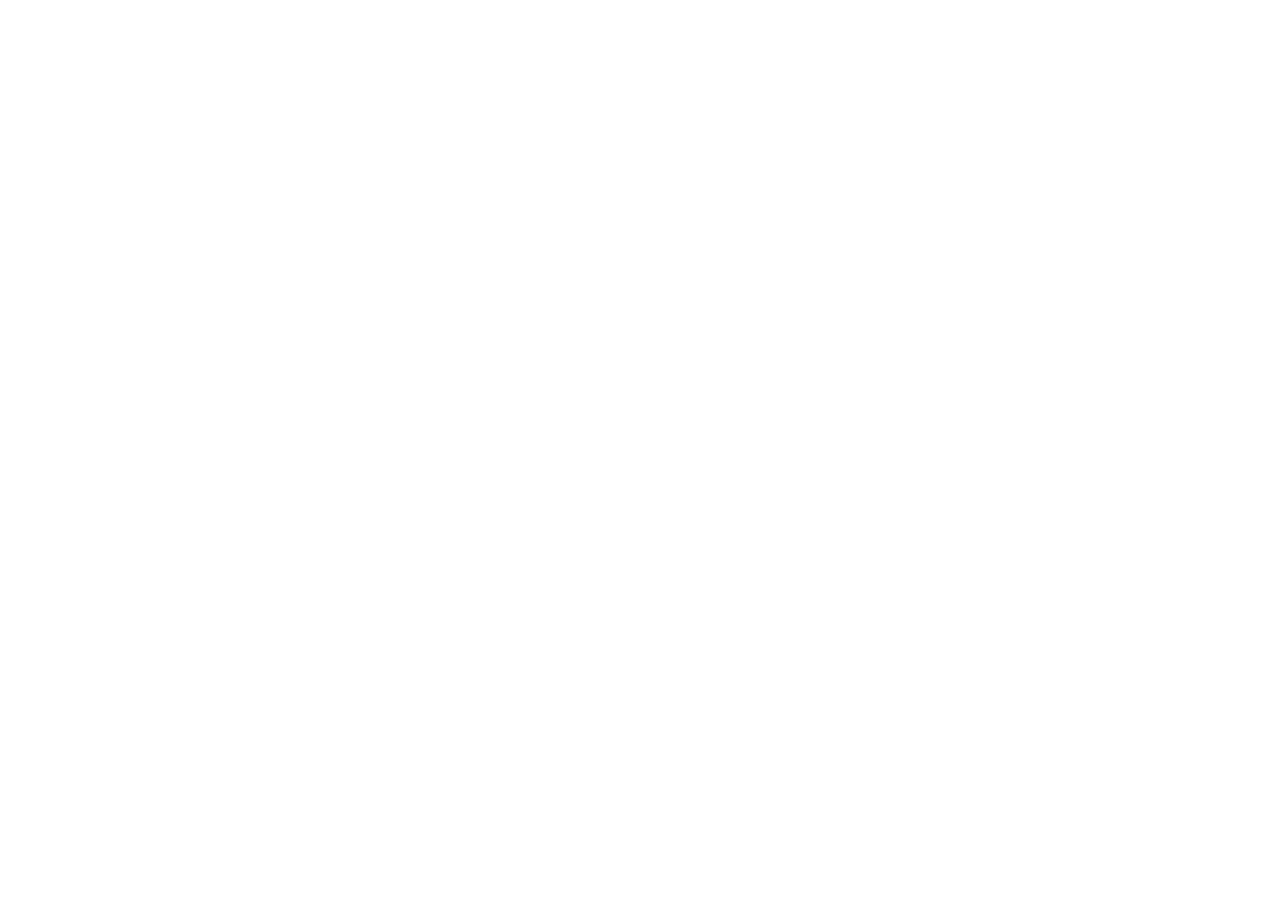
==== index.html @ c1e7bebb "first commit" ====
<!DOCTYPE html>
<html lang="pt-br">
<head>
    <meta charset="UTF-8">
    <meta name="viewport" content="width=device-width, initial-scale=1.0">
    <title>Prgetos Mulheres e Meninas na Ciências</title>

<link rel="stylesheet" href="./style.css">

</head>

<body> 

</body>

</html>
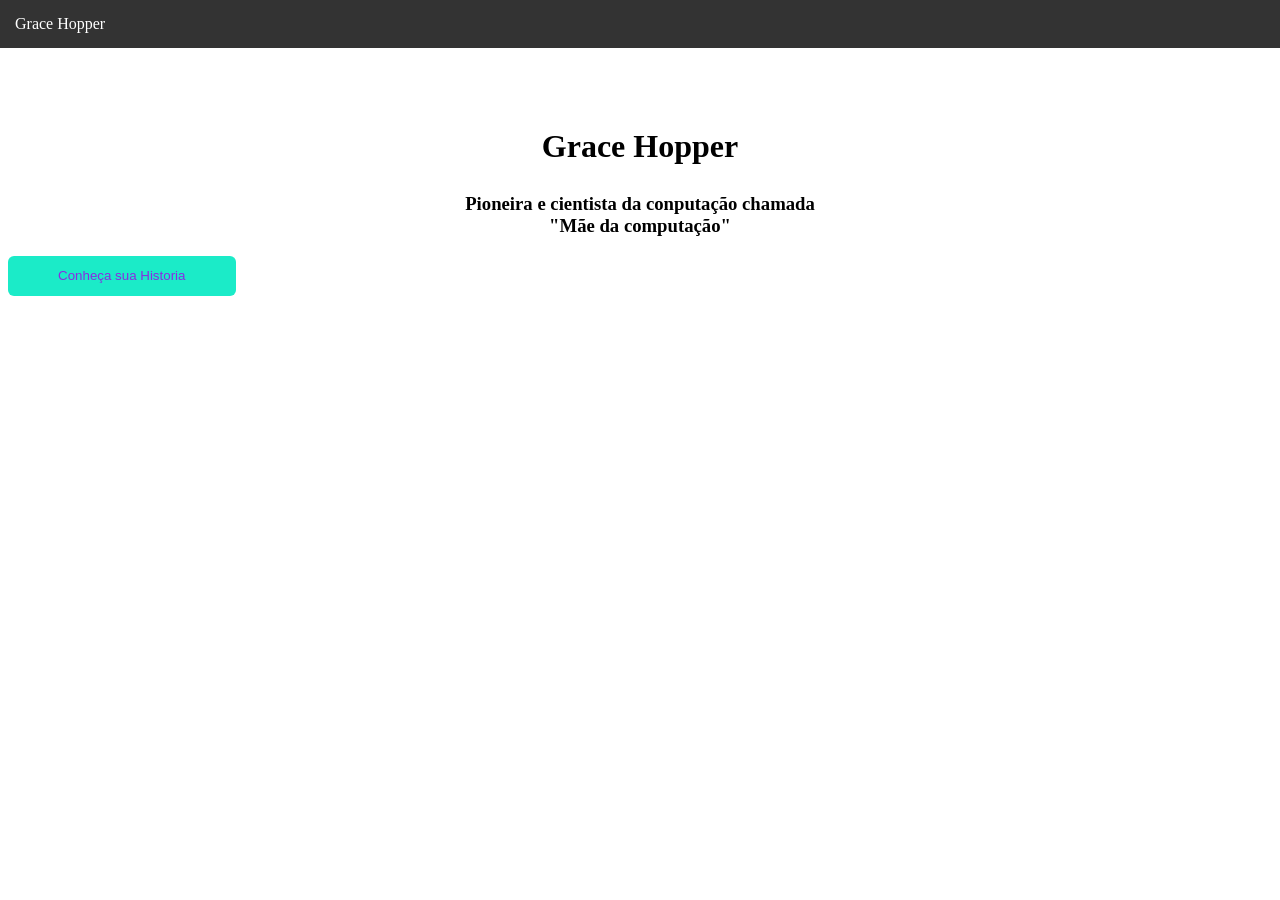
==== commit 48f3db59: "novo site" ====
--- a/index.html
+++ b/index.html
@@ -3,14 +3,19 @@
 <head>
     <meta charset="UTF-8">
     <meta name="viewport" content="width=device-width, initial-scale=1.0">
-    <title>Prgetos Mulheres e Meninas na Ciências</title>
-
+    <title>Quem foi Grace Hopper</title>
 <link rel="stylesheet" href="./style.css">
-
 </head>
 
-<body> 
+<body>
+
+    <h1>Grace Hopper</h1>
+    <h3>Pioneira e cientista da conputação chamada <br>
+    "Mãe da computação"</h3>
+
+<footer>Grace Hopper</footer>
+
+<input type="button" value="Conheça sua Historia">
 
 </body>
-
 </html>
--- a/style.css
+++ b/style.css
@@ -0,0 +1,46 @@
+img{
+    border-radius: 15%;
+}
+
+h1{
+    display: flex;
+    justify-content: center;
+    align-items: center;
+    height: 250px;
+}
+
+h3{
+    justify-content: center;
+    align-items: center;
+    display: flex;
+    text-align: center;
+    margin-top: -100px;
+}
+
+footer{
+  background-color: #333;
+    color: white;
+    position: fixed;
+    top: 0;
+    left: 0;
+    width: 100%; 
+    display: flex;
+    justify-content: flex;
+    align-items: center; 
+    padding: 15px;  
+}
+
+input{
+border-radius: 6px;
+border: 0px;
+height: 20px;
+color: blueviolet;
+background-color: #1bebc8;
+display: flex;
+height: 40px;
+width: 18%;
+position: relative;
+
+justify-content: center;
+
+}
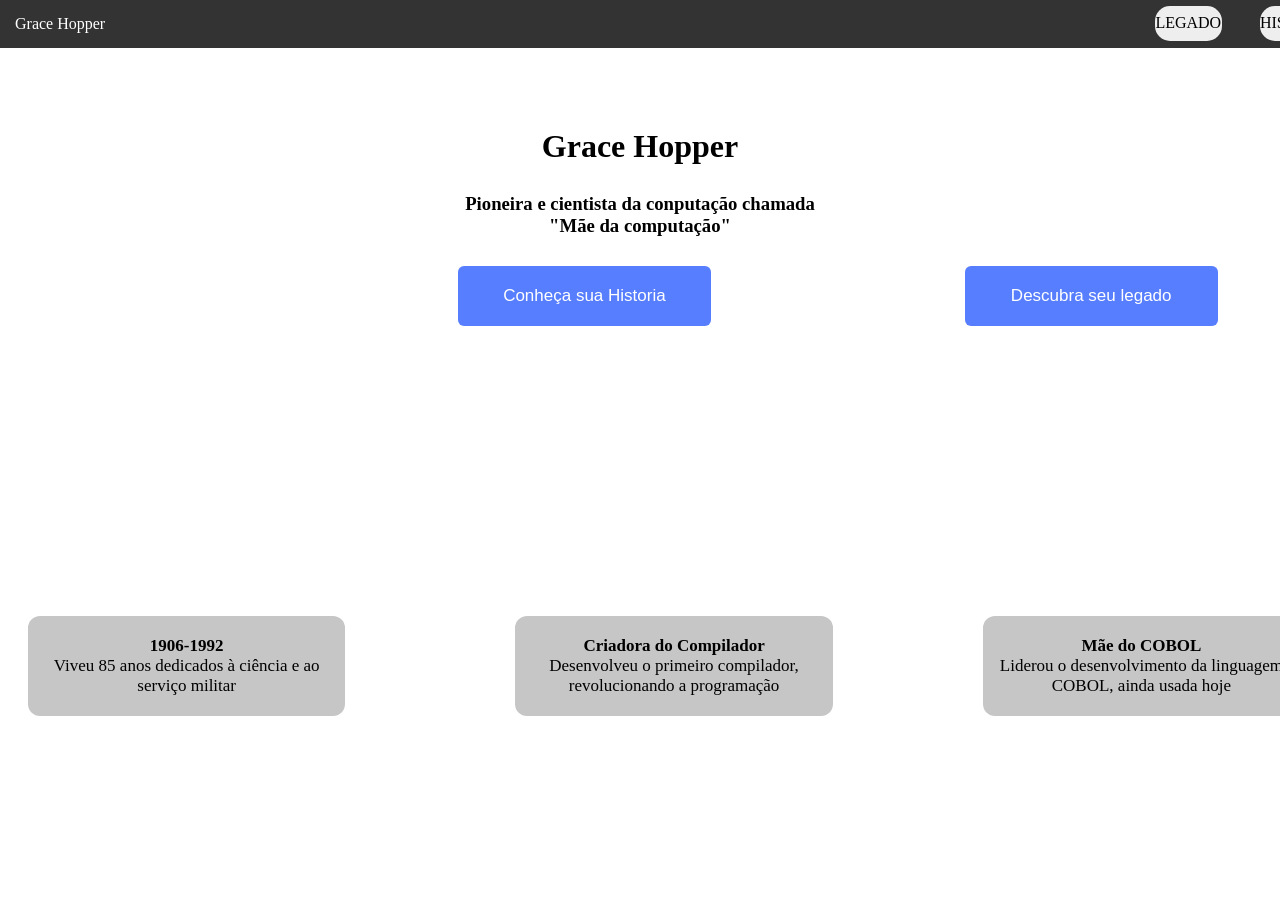
==== commit 1aeb51bc: "historia grace hoper" ====
--- a/index.html
+++ b/index.html
@@ -4,7 +4,7 @@
     <meta charset="UTF-8">
     <meta name="viewport" content="width=device-width, initial-scale=1.0">
     <title>Quem foi Grace Hopper</title>
-<link rel="stylesheet" href="./style.css">
+    <link rel="stylesheet" href="./styles/style.css">
 </head>
 
 <body>
@@ -13,9 +13,42 @@
     <h3>Pioneira e cientista da conputação chamada <br>
     "Mãe da computação"</h3>
 
-<footer>Grace Hopper</footer>
+<footer>Grace Hopper </footer>
 
-<input type="button" value="Conheça sua Historia">
+<input class="button1" type="button" value="Conheça sua Historia">
+
+<input class="button2" type="button" value="Descubra seu legado">
+
+<div class="info-container">
+  <div class="info">
+    <p><b>1906-1992</b> <br>
+    Viveu 85 anos dedicados à ciência e ao serviço 
+    militar</p>
+  </div>
+
+  <div class="info2">
+    <p><b>Criadora do Compilador</b> <br>
+    Desenvolveu o primeiro compilador, revolucionando a programação</p>
+  </div>
+
+  <div class="info3">
+    <p><b>Mãe do COBOL</b> <br>
+Liderou o desenvolvimento da linguagem COBOL, ainda usada hoje</p>
+  </div>
+
+<a href="./index.html" target="inicio" rel="noopener noreferrer"></a><div class="inicio">
+<p>INÍCIO</p>
+</div></a>
+
+<div class="Historia">
+<p>HISTÓRIA</p>
+</div>
+
+<div class="legado">
+<p>LEGADO</p>
+</div>
+
+</div>
 
 </body>
-</html>+</html>
--- a/styles/style.css
+++ b/styles/style.css
@@ -0,0 +1,149 @@
+img{
+    border-radius: 15%;
+}
+
+h1{
+    display: flex;
+    justify-content: center;
+    align-items: center;
+    height: 250px;
+}
+
+h3{
+    justify-content: center;
+    align-items: center;
+    display: flex;
+    text-align: center;
+    margin-top: -100px;
+}
+
+footer{
+  background-color: #333;
+    color: white;
+    position:fixed;
+    top: 0;
+    left: 0;
+    width: 99%; 
+    display: flex;
+    justify-content: flex-start;
+    align-items: center; 
+    padding: 15px;  
+}
+
+.button1{
+border-radius: 6px;
+border: 0px;
+height: 60px;
+width: 20%;
+position: relative;
+left: 450px;
+top: 10px;
+font-size: 17px;
+color: rgb(255, 255, 255);
+background-color:#013cffa8;
+}
+
+.button2{
+border-radius: 6px;
+border: 0px;
+height: 60px;
+width: 20%;
+position: relative;
+left: 700px;
+top: 10px;
+font-size: 17px;
+color: rgb(255, 255, 255);
+background-color: #013cffa8;
+}
+
+.info-container {
+  display: flex;
+  gap: 20px;
+  justify-content: center;
+  position: relative;
+  top: 300px;
+  margin-bottom: 50px;
+}
+
+.info{
+  border-radius: 12px;
+  background-color: rgba(169, 169, 169, 0.664);
+  height: 100px;
+  width: 400px;
+  font-size: 17px;
+  display: flex;
+  justify-content: center;
+  align-items: center;
+  text-align: center;
+  position: relative;
+  left: 20px;
+}
+
+.info2{
+  background-color: rgba(169, 169, 169, 0.664);
+  width: 400px;
+  height: 100px;
+  border-radius: 12px;
+  display: flex;
+  font-size: 17px;
+  justify-content:left;
+  align-items: center;
+  text-align: center;
+position: relative;
+left: 170px;
+}
+
+.info3{
+  background-color: rgba(169, 169, 169, 0.664);
+  width: 400px;
+  height: 100px;
+  font-size: 17px;
+  border-radius: 12px;
+  display: flex;
+  justify-content:left;
+  align-items: center;
+  text-align: center;
+position: relative;
+left:300px;
+}
+.inicio{
+background-color: rgba(255, 255, 255, 0.918);
+align-items: center;
+display: flex;
+justify-content: center;
+text-align: center;
+position: relative;
+left:330px ;
+width:60px;
+height: 35px;
+margin-top: -610px;
+border-radius:15px ;
+  }
+
+.Historia{
+background-color: rgba(255, 255, 255, 0.918);
+align-items: center;
+justify-content: center;
+text-align: center;
+display: flex;
+position: relative;
+left:150px ;
+width:85px;
+height: 35px;
+margin-top: -610px;
+border-radius:15px ;
+  }
+
+.legado{
+background-color: rgba(255, 255, 255, 0.918);
+align-items: center;
+justify-content: center;
+text-align: center;
+display: flex;
+position: relative;
+left:-50px ;
+width:85px;
+height: 35px;
+margin-top: -610px;
+border-radius:15px ;
+  }
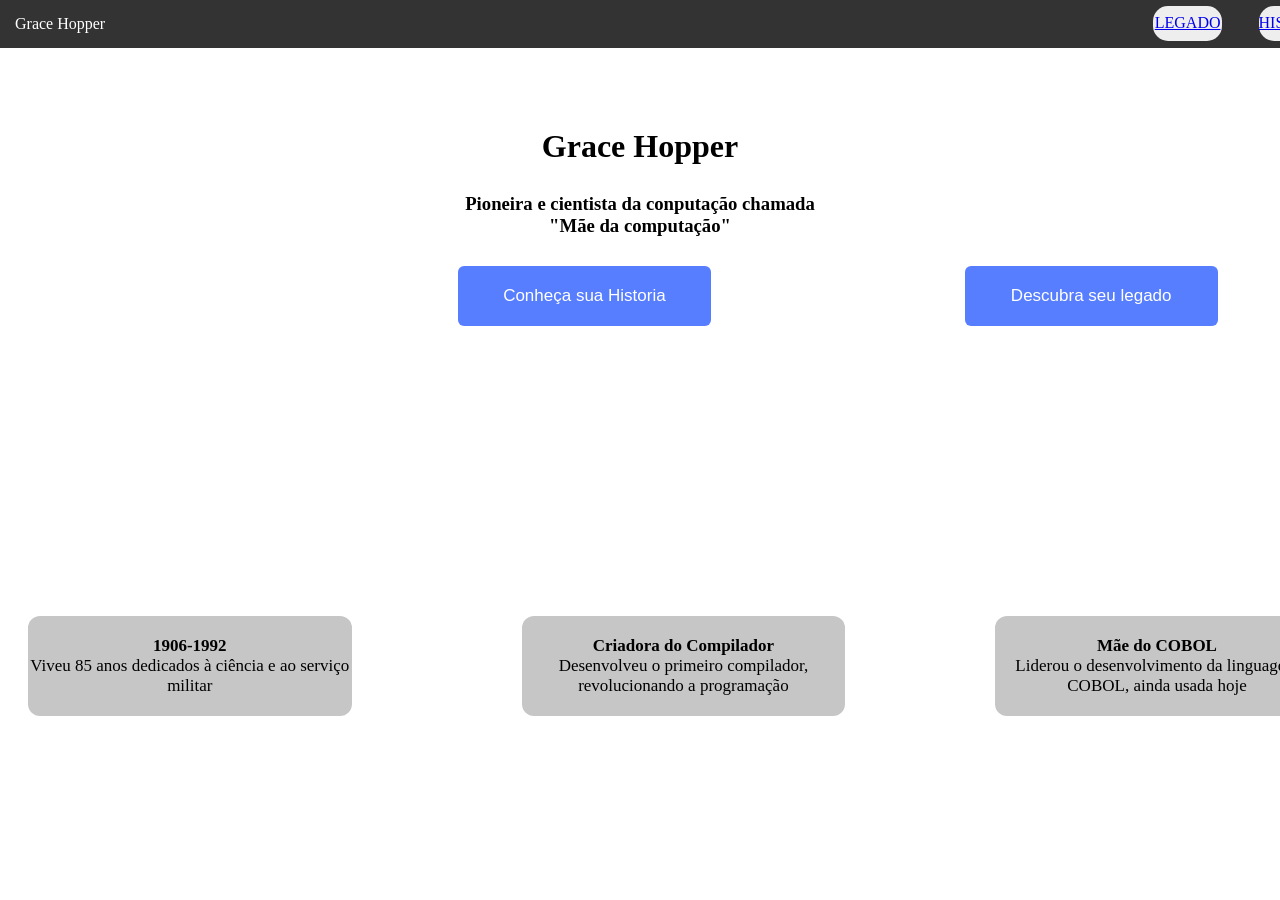
==== commit f920877d: "criação de pastas html" ====
--- a/index.html
+++ b/index.html
@@ -1,54 +1,57 @@
 <!DOCTYPE html>
 <html lang="pt-br">
+
 <head>
-    <meta charset="UTF-8">
-    <meta name="viewport" content="width=device-width, initial-scale=1.0">
-    <title>Quem foi Grace Hopper</title>
-    <link rel="stylesheet" href="./styles/style.css">
+  <meta charset="UTF-8">
+  <meta name="viewport" content="width=device-width, initial-scale=1.0">
+  <title>Quem foi Grace Hopper</title>
+  <link rel="stylesheet" href="./styles/style.css">
 </head>
 
 <body>
 
-    <h1>Grace Hopper</h1>
-    <h3>Pioneira e cientista da conputação chamada <br>
+  <h1>Grace Hopper</h1>
+  <h3>Pioneira e cientista da conputação chamada <br>
     "Mãe da computação"</h3>
 
-<footer>Grace Hopper </footer>
+  <footer>Grace Hopper </footer>
 
-<input class="button1" type="button" value="Conheça sua Historia">
+  <a href="./historia.html"><input class="button1" type="button" value="Conheça sua Historia"></a>
 
-<input class="button2" type="button" value="Descubra seu legado">
+  <input class="button2" type="button" value="Descubra seu legado">
 
-<div class="info-container">
-  <div class="info">
-    <p><b>1906-1992</b> <br>
-    Viveu 85 anos dedicados à ciência e ao serviço 
-    militar</p>
+  <div class="info-container">
+    <div class="info">
+      <p><b>1906-1992</b> <br>
+        Viveu 85 anos dedicados à ciência e ao serviço
+        militar</p>
+    </div>
+
+    <div class="info2">
+      <p><b>Criadora do Compilador</b> <br>
+        Desenvolveu o primeiro compilador, revolucionando a programação</p>
+    </div>
+
+    <div class="info3">
+      <p><b>Mãe do COBOL</b> <br>
+        Liderou o desenvolvimento da linguagem COBOL, ainda usada hoje</p>
+    </div>
+
+    <div class="inicio">
+      <a href="./index.html">INICIO</a>
+    </div></a>
+
+    <div class="Historia">
+      <a href="./historia.html">HISTÓRIA</a>
+      
+    </div>
+
+    <div class="legado">
+     <a href="./legado.html">LEGADO</a>
+    </div>
+
   </div>
 
-  <div class="info2">
-    <p><b>Criadora do Compilador</b> <br>
-    Desenvolveu o primeiro compilador, revolucionando a programação</p>
-  </div>
+</body>
 
-  <div class="info3">
-    <p><b>Mãe do COBOL</b> <br>
-Liderou o desenvolvimento da linguagem COBOL, ainda usada hoje</p>
-  </div>
-
-<a href="./index.html" target="inicio" rel="noopener noreferrer"></a><div class="inicio">
-<p>INÍCIO</p>
-</div></a>
-
-<div class="Historia">
-<p>HISTÓRIA</p>
-</div>
-
-<div class="legado">
-<p>LEGADO</p>
-</div>
-
-</div>
-
-</body>
-</html>
+</html>
--- a/styles/style.css
+++ b/styles/style.css
@@ -111,13 +111,13 @@
 align-items: center;
 display: flex;
 justify-content: center;
-text-align: center;
 position: relative;
 left:330px ;
 width:60px;
 height: 35px;
 margin-top: -610px;
 border-radius:15px ;
+
   }
 
 .Historia{
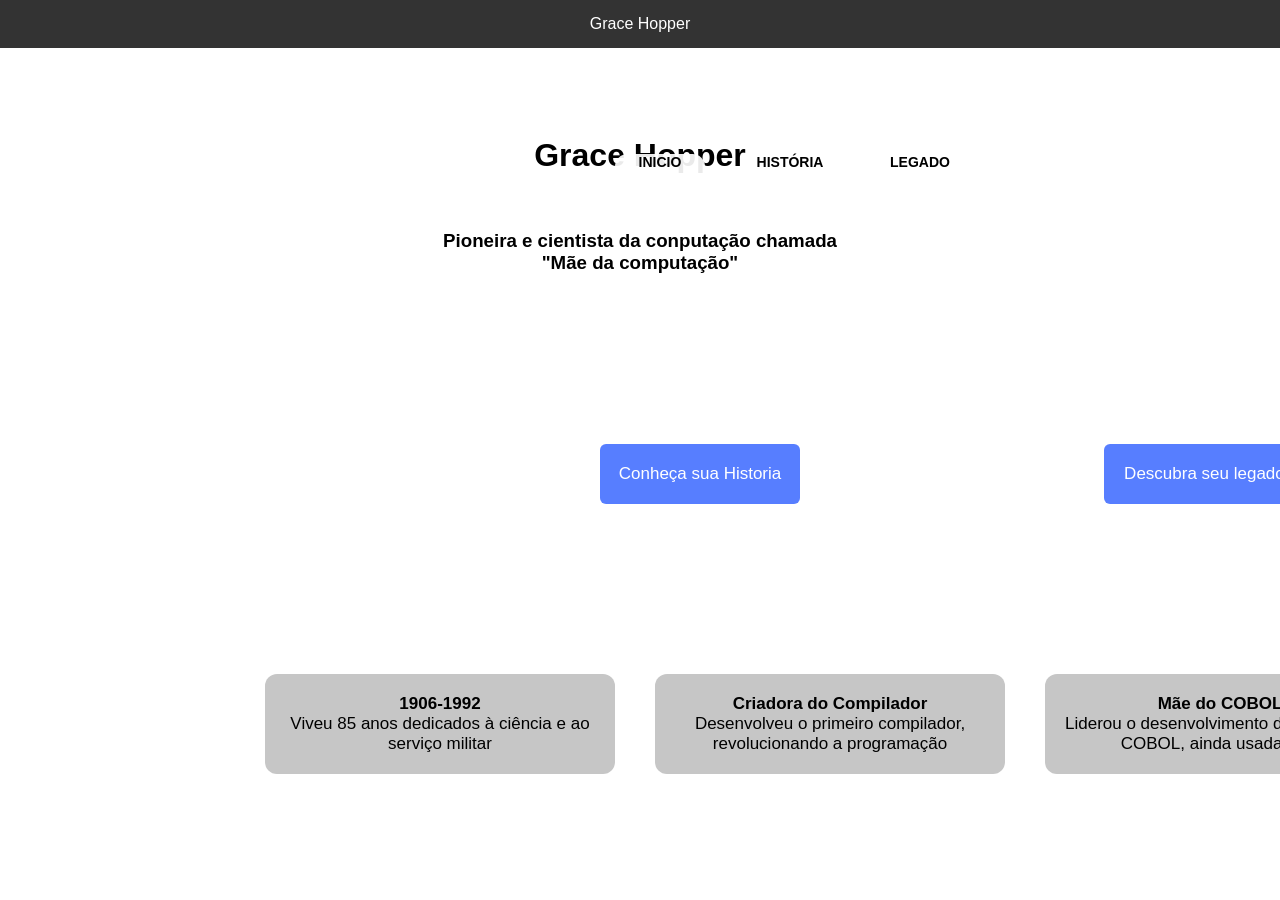
==== commit c2cf0c06: "enviar" ====
--- a/index.html
+++ b/index.html
@@ -18,7 +18,7 @@
 
   <a href="./historia.html"><input class="button1" type="button" value="Conheça sua Historia"></a>
 
-  <input class="button2" type="button" value="Descubra seu legado">
+  <a href="./legado.html"><input class="button2" type="button" value="Descubra seu legado"></a>
 
   <div class="info-container">
     <div class="info">
--- a/styles/style.css
+++ b/styles/style.css
@@ -1,149 +1,147 @@
-img{
-    border-radius: 15%;
+
+* {
+    margin: 0;
+    padding: 0;
+    box-sizing: border-box;
 }
 
-h1{
+body {
+    overflow-x: hidden; 
+    font-family: sans-serif;
+    padding-top: 80px; 
+}
+
+img {
+    border-radius: 15%;
+    display: block;
+    margin: 0 auto; /
+}
+
+h1 {
     display: flex;
     justify-content: center;
     align-items: center;
-    height: 250px;
+    height: 150px;
 }
 
-h3{
+h3 {
+    display: flex;
     justify-content: center;
     align-items: center;
+    text-align: center;
+    margin-bottom: 20px;
+}
+
+
+footer {
+    background-color: #333;
+    color: white;
+    position: fixed;
+    top: 0;
+    left: 0;
+    width: 100%; 
+    display: flex;
+    justify-content: center; 
+    gap: 20px; 
+    align-items: center; 
+    padding: 15px;
+}
+
+
+.inicio, .Historia, .legado {
+    background-color: rgba(255, 255, 255, 0.918);
+    color: #333;
     display: flex;
     text-align: center;
-    margin-top: -100px;
+    width: 90px;
+    height: 25px;
+    border-radius: 15px;
+    font-size: 14px;
+    font-weight: bold;
+    cursor: pointer;
+    transition: 0.3s; 
+    left: 150px;
+    top: -410px;
+    position: relative;
+    justify-items: center;
+    justify-content: center;
+    text-decoration: none;
+
 }
 
-footer{
-  background-color: #333;
-    color: white;
-    position:fixed;
-    top: 0;
-    left: 0;
-    width: 99%; 
+    .inicio a, .Historia a, .legado a{
+        text-decoration: none;
+        color: black;
+    }
+
+.inicio:hover, .Historia:hover, .legado:hover {
+    background-color: rgba(122, 122, 119, 0.692);
+}
+
+
+.button-area {
     display: flex;
-    justify-content: flex-start;
-    align-items: center; 
-    padding: 15px;  
+    justify-content: center; 
+    gap: 20px;
+    margin-top: 20px;
 }
 
 .button1{
-border-radius: 6px;
-border: 0px;
-height: 60px;
-width: 20%;
-position: relative;
-left: 450px;
-top: 10px;
-font-size: 17px;
-color: rgb(255, 255, 255);
-background-color:#013cffa8;
+    border-radius: 6px;
+    border: 0px;
+    height: 60px;
+    width: 200px;
+    font-size: 17px;
+    color: white;
+    background-color: #013cffa8;
+    cursor: pointer;
+    transition: 0.3s;
+    position: relative;
+    left: 600px;
+    top: 150px;
+}
+.button2{
+   border-radius: 6px;
+    border: 0px;
+    height: 60px;
+    width: 200px;
+    font-size: 17px;
+    color: white;
+    background-color: #013cffa8;
+    cursor: pointer;
+    transition: 0.3s;
+    position: relative;
+    left: 900px; 
+    top: 150px;
 }
 
-.button2{
-border-radius: 6px;
-border: 0px;
-height: 60px;
-width: 20%;
-position: relative;
-left: 700px;
-top: 10px;
-font-size: 17px;
-color: rgb(255, 255, 255);
-background-color: #013cffa8;
+
+.button1:hover, .button2:hover {
+    background-color: rgba(112, 112, 111, 0.664); 
+    color: #333; 
 }
 
+
 .info-container {
-  display: flex;
-  gap: 20px;
-  justify-content: center;
-  position: relative;
-  top: 300px;
-  margin-bottom: 50px;
+    display: flex;
+    gap: 40px; 
+    justify-content: center;
+    flex-wrap: wrap; 
+    margin-top: 50px;
+    padding: 20px;
 }
 
-.info{
-  border-radius: 12px;
-  background-color: rgba(169, 169, 169, 0.664);
-  height: 100px;
-  width: 400px;
-  font-size: 17px;
-  display: flex;
-  justify-content: center;
-  align-items: center;
-  text-align: center;
-  position: relative;
-  left: 20px;
-}
-
-.info2{
-  background-color: rgba(169, 169, 169, 0.664);
-  width: 400px;
-  height: 100px;
-  border-radius: 12px;
-  display: flex;
-  font-size: 17px;
-  justify-content:left;
-  align-items: center;
-  text-align: center;
-position: relative;
-left: 170px;
-}
-
-.info3{
-  background-color: rgba(169, 169, 169, 0.664);
-  width: 400px;
-  height: 100px;
-  font-size: 17px;
-  border-radius: 12px;
-  display: flex;
-  justify-content:left;
-  align-items: center;
-  text-align: center;
-position: relative;
-left:300px;
-}
-.inicio{
-background-color: rgba(255, 255, 255, 0.918);
-align-items: center;
-display: flex;
-justify-content: center;
-position: relative;
-left:330px ;
-width:60px;
-height: 35px;
-margin-top: -610px;
-border-radius:15px ;
-
-  }
-
-.Historia{
-background-color: rgba(255, 255, 255, 0.918);
-align-items: center;
-justify-content: center;
-text-align: center;
-display: flex;
-position: relative;
-left:150px ;
-width:85px;
-height: 35px;
-margin-top: -610px;
-border-radius:15px ;
-  }
-
-.legado{
-background-color: rgba(255, 255, 255, 0.918);
-align-items: center;
-justify-content: center;
-text-align: center;
-display: flex;
-position: relative;
-left:-50px ;
-width:85px;
-height: 35px;
-margin-top: -610px;
-border-radius:15px ;
-  }+.info, .info2, .info3 {
+    border-radius: 12px;
+    background-color: rgba(169, 169, 169, 0.664);
+    height: 100px;
+    width: 350px;
+    font-size: 17px;
+    display: flex;
+    justify-content: center;
+    align-items: center;
+    text-align: center;
+    left: 190px;
+    top: 250px;
+    position: relative;
+}
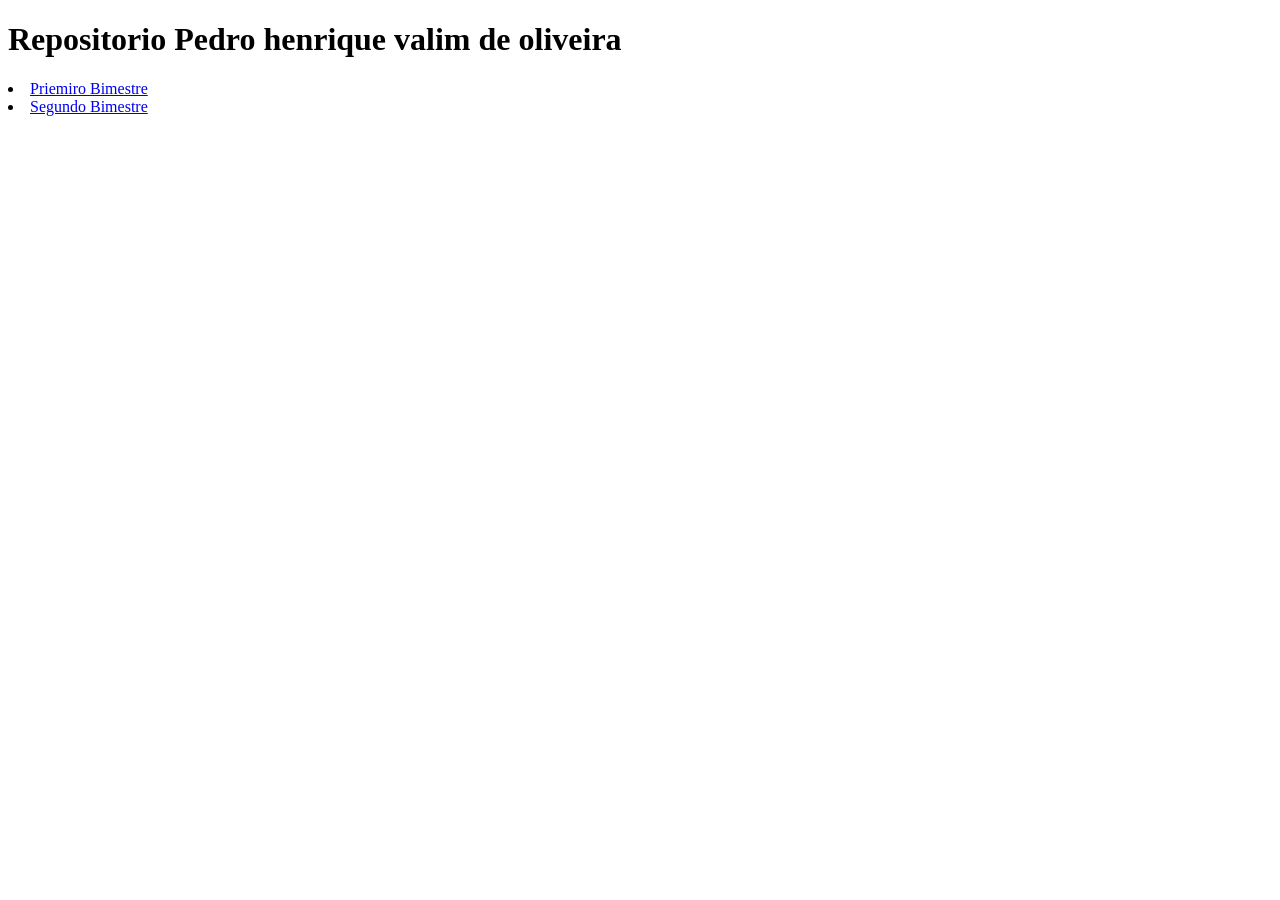
==== commit 1e040259: "23/04/2026" ====
--- a/index.html
+++ b/index.html
@@ -1,57 +1,14 @@
 <!DOCTYPE html>
-<html lang="pt-br">
+<html lang="en">
+<head>
+    <meta charset="UTF-8">
+    <meta name="viewport" content="width=device-width, initial-scale=1.0">
+    <title>Repositorio</title>
+</head>
+<body>
+    <h1>Repositorio Pedro henrique valim de oliveira</h1>
 
-<head>
-  <meta charset="UTF-8">
-  <meta name="viewport" content="width=device-width, initial-scale=1.0">
-  <title>Quem foi Grace Hopper</title>
-  <link rel="stylesheet" href="./styles/style.css">
-</head>
-
-<body>
-
-  <h1>Grace Hopper</h1>
-  <h3>Pioneira e cientista da conputação chamada <br>
-    "Mãe da computação"</h3>
-
-  <footer>Grace Hopper </footer>
-
-  <a href="./historia.html"><input class="button1" type="button" value="Conheça sua Historia"></a>
-
-  <a href="./legado.html"><input class="button2" type="button" value="Descubra seu legado"></a>
-
-  <div class="info-container">
-    <div class="info">
-      <p><b>1906-1992</b> <br>
-        Viveu 85 anos dedicados à ciência e ao serviço
-        militar</p>
-    </div>
-
-    <div class="info2">
-      <p><b>Criadora do Compilador</b> <br>
-        Desenvolveu o primeiro compilador, revolucionando a programação</p>
-    </div>
-
-    <div class="info3">
-      <p><b>Mãe do COBOL</b> <br>
-        Liderou o desenvolvimento da linguagem COBOL, ainda usada hoje</p>
-    </div>
-
-    <div class="inicio">
-      <a href="./index.html">INICIO</a>
-    </div></a>
-
-    <div class="Historia">
-      <a href="./historia.html">HISTÓRIA</a>
-      
-    </div>
-
-    <div class="legado">
-     <a href="./legado.html">LEGADO</a>
-    </div>
-
-  </div>
-
+    <li><a href="./1b/index.html" target="_blank">Priemiro Bimestre</a></li>
+    <li><a href="./2b/index.html" target="_blank">Segundo Bimestre</a></li>
 </body>
-
 </html>
